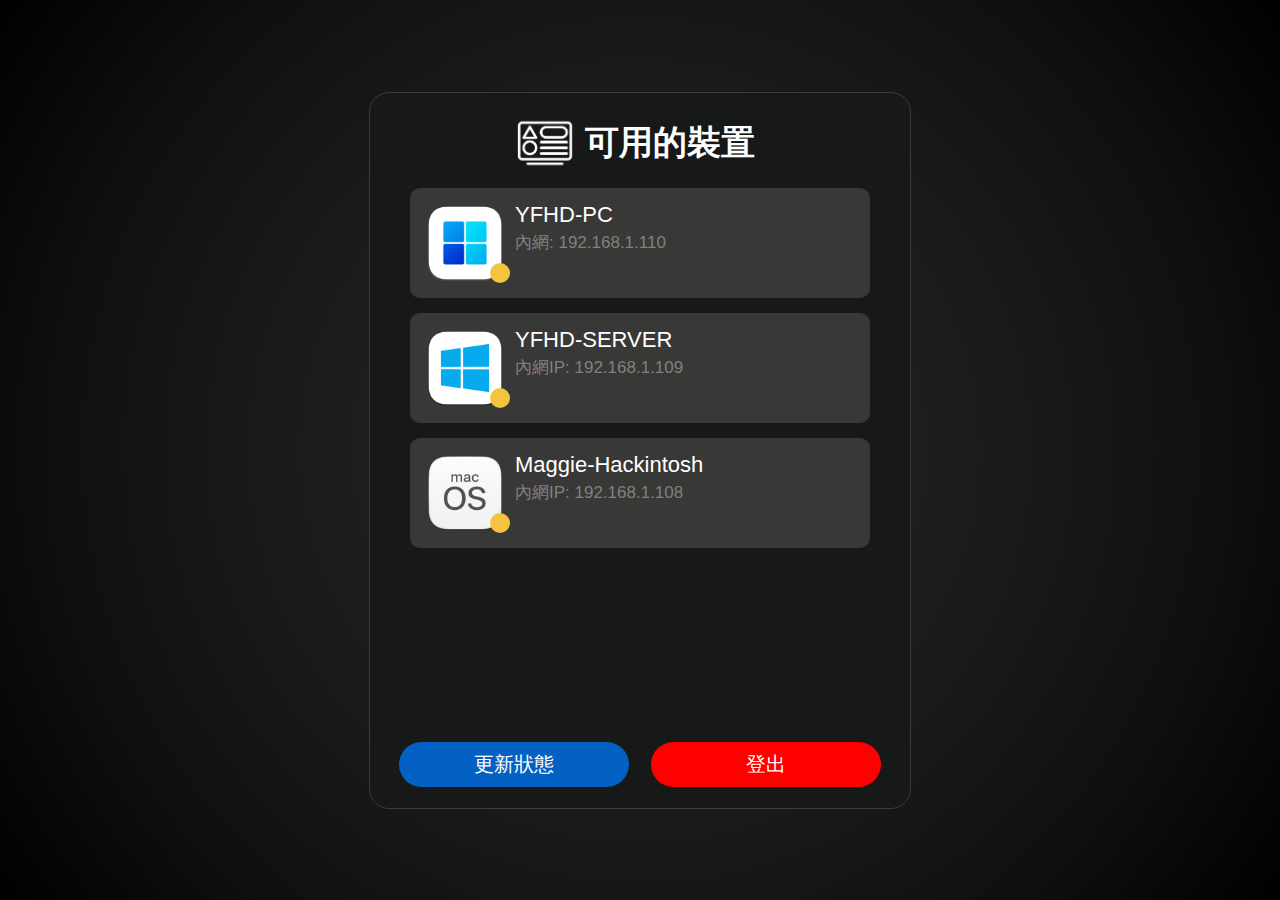
==== web/index.html @ 54c221a3 "Update url path" ====
<!DOCTYPE html>
<html>
  <head>
    <title>YFHD 網路喚醒</title>
    <link rel="shortcut icon" type="image/png" href="https://yfhd-osu.github.io/ESP32-WOW/web/assets/Icon.png"/>
  </head>

  <script src="https://yfhd-osu.github.io/ESP32-WOW/web/index.js"></script>
  <link rel="stylesheet" type="text/css" href="https://yfhd-osu.github.io/ESP32-WOW/web/index.css"/>
  <meta name="theme-color" content="#000000">


  <body background="body" class="center" wi>
    <div class="container">

      <div class="titleDiv"> 
        <img class="titleIcon" src="https://yfhd-osu.github.io/ESP32-WOW/web/assets/device.png">
        <h1 class="titleText">可用的裝置</h1>
      </div>

      <div class="deviceContainer">
        <button class="deviceCard" onclick="sendWakeUp(0)">
          <div class="deviceGrid"> 
            <img class="deviceLogo" src="https://yfhd-osu.github.io/ESP32-WOW/web/assets/Windows11Logo.png">
            <p class="deviceName"> YFHD-PC </p>
            <p class="deviceIP"> 內網: 192.168.1.110 </p>
            <span class="dot" id="status_dev_0">
          </div>
        </button>
        

        <button class="deviceCard" onclick="sendWakeUp(1)">
          <div class="deviceGrid"> 
            <img class="deviceLogo" src="https://yfhd-osu.github.io/ESP32-WOW/web/assets/WindowsServerLogo.png">
            <p class="deviceName"> YFHD-SERVER </p>
            <p class="deviceIP"> 內網IP: 192.168.1.109 </p>
            <span class="dot" id="status_dev_1">
          </div>
        </button>

        <button class="deviceCard" onclick="sendWakeUp(2)">
          <div class="deviceGrid"> 
            <img class="deviceLogo" src="https://yfhd-osu.github.io/ESP32-WOW/web/assets/MacOsLogo.png">
            <p class="deviceName"> Maggie-Hackintosh </p>
            <p class="deviceIP"> 內網IP: 192.168.1.108 </p>
            <span class="dot" id="status_dev_2">
          </div>
        </button>

      </div>
      <div class="functionContainer"> 
        <button onclick="refresh()" class="refreshButton">更新狀態</button>
        <button onclick="logout()" class="logoutButton">登出</button>
      </div>
    </div>
  </body>

</html>
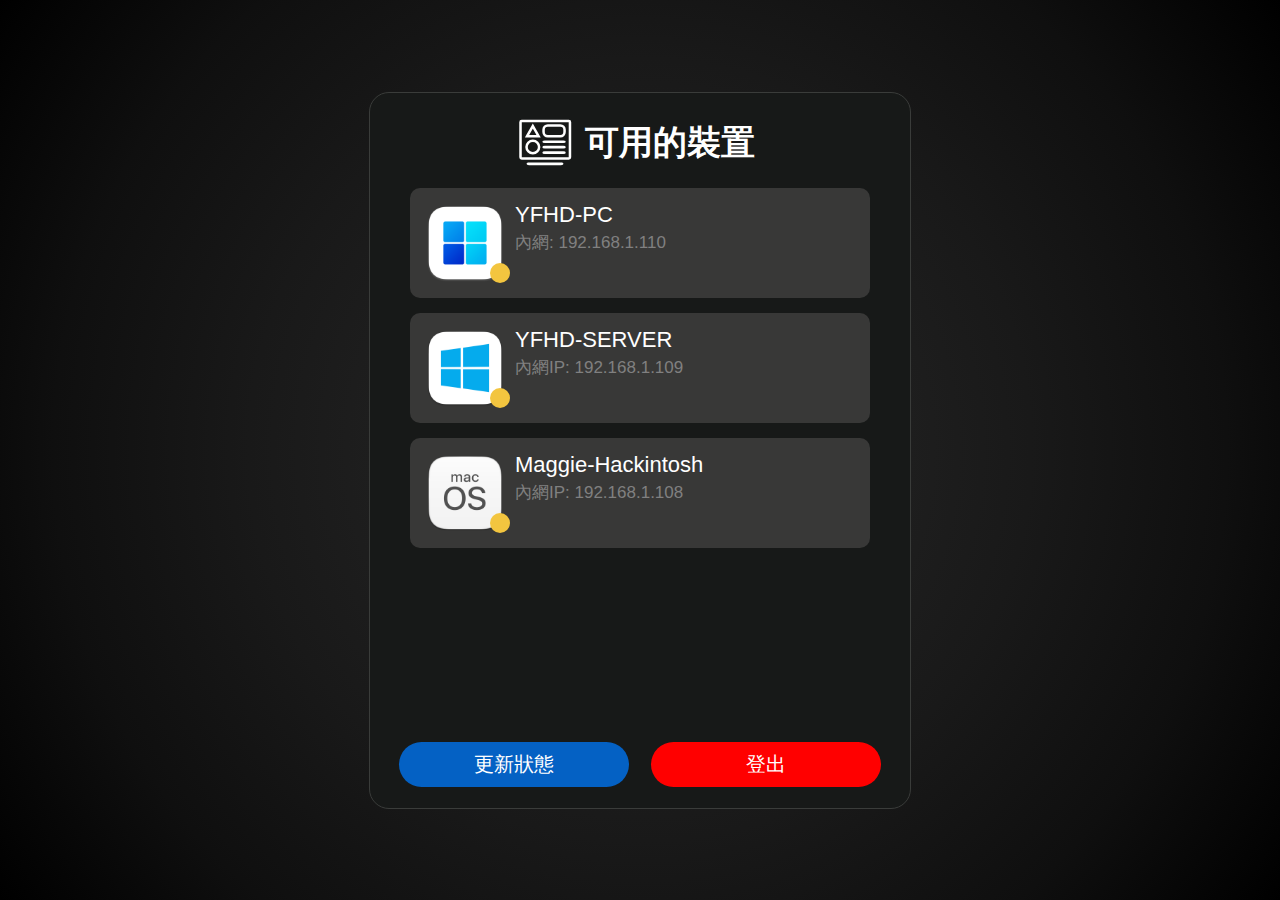
==== commit 6e7d138b: "Update web page" ====
--- a/web/index.html
+++ b/web/index.html
@@ -14,7 +14,7 @@
     <div class="container">
 
       <div class="titleDiv"> 
-        <img class="titleIcon" src="https://yfhd-osu.github.io/ESP32-WOW/web/assets/device.png">
+        <img class="titleIcon" src="https://yfhd-osu.github.io/ESP32-WOW/web/assets/device.svg">
         <h1 class="titleText">可用的裝置</h1>
       </div>
 
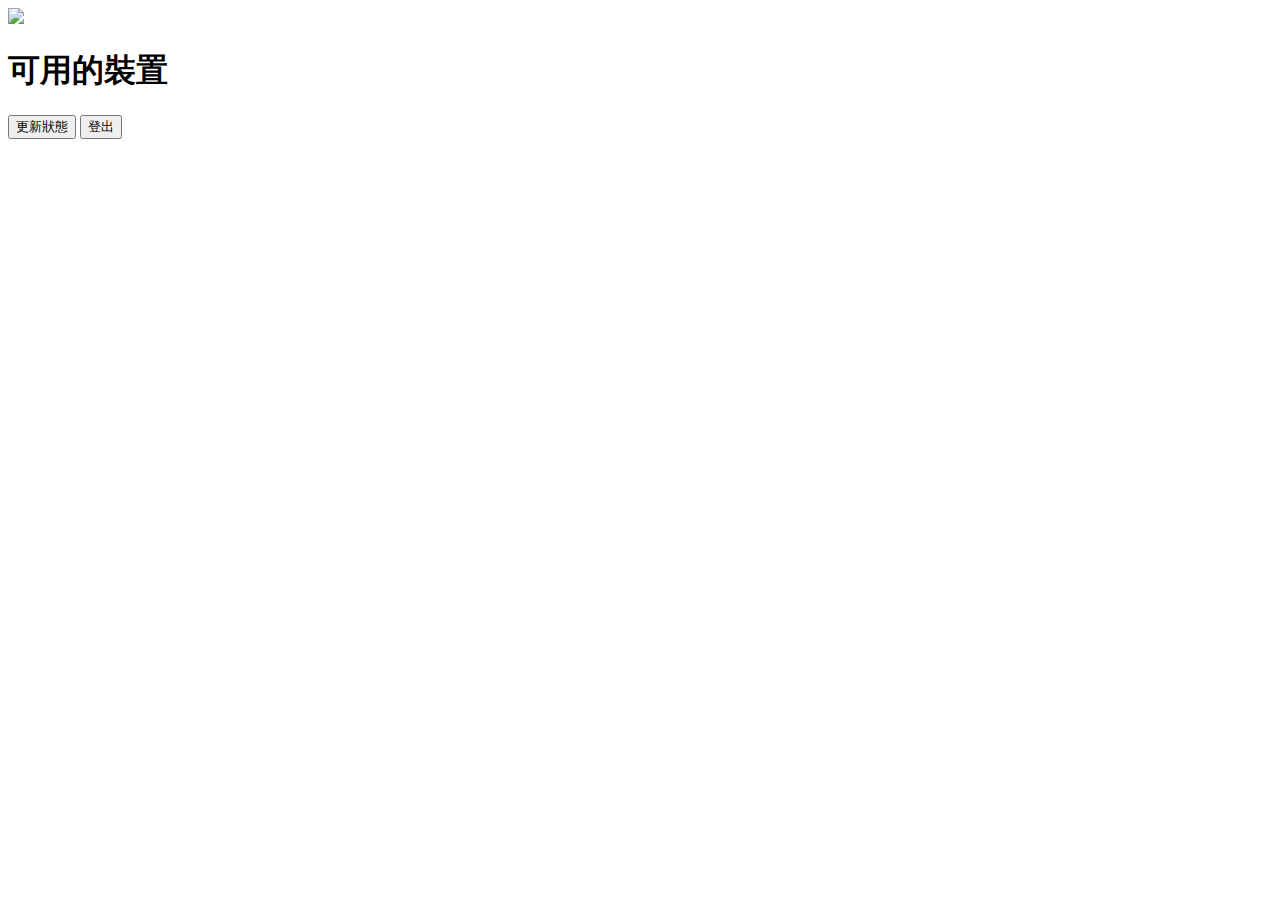
==== commit 08ccdfe5: "Update WebUI" ====
--- a/web/index.html
+++ b/web/index.html
@@ -2,55 +2,32 @@
 <html>
   <head>
     <title>YFHD 網路喚醒</title>
-    <link rel="shortcut icon" type="image/png" href="https://yfhd-osu.github.io/ESP32-WOW/web/assets/Icon.png"/>
+    <!-- <base href="https://yfhd-osu.github.io/ESP32-WOW/web/"> -->
+    <base href="/">
+    
+    <script src="index.js"></script>
+    <meta name="theme-color" content="#000000">
+    <link rel="stylesheet" type="text/css" href="index.css"/>
+    <link rel="shortcut icon" type="image/png" href="/assets/Icon.png"/>
   </head>
 
-  <script src="https://yfhd-osu.github.io/ESP32-WOW/web/index.js"></script>
-  <link rel="stylesheet" type="text/css" href="https://yfhd-osu.github.io/ESP32-WOW/web/index.css"/>
-  <meta name="theme-color" content="#000000">
-
+  
 
   <body background="body" class="center" wi>
     <div class="container">
 
-      <div class="titleDiv"> 
-        <img class="titleIcon" src="https://yfhd-osu.github.io/ESP32-WOW/web/assets/device.svg">
+      <div class="title-wrapper"> 
+        <img class="titleIcon" src="assets/device.svg">
         <h1 class="titleText">可用的裝置</h1>
       </div>
 
-      <div class="deviceContainer">
-        <button class="deviceCard" onclick="sendWakeUp(0)">
-          <div class="deviceGrid"> 
-            <img class="deviceLogo" src="https://yfhd-osu.github.io/ESP32-WOW/web/assets/Windows11Logo.png">
-            <p class="deviceName"> YFHD-PC </p>
-            <p class="deviceIP"> 內網: 192.168.1.110 </p>
-            <span class="dot" id="status_dev_0">
-          </div>
-        </button>
-        
+      <div class="list-wrapper">
+        <div id="list-viewport"> </div>
+      </div>
 
-        <button class="deviceCard" onclick="sendWakeUp(1)">
-          <div class="deviceGrid"> 
-            <img class="deviceLogo" src="https://yfhd-osu.github.io/ESP32-WOW/web/assets/WindowsServerLogo.png">
-            <p class="deviceName"> YFHD-SERVER </p>
-            <p class="deviceIP"> 內網IP: 192.168.1.109 </p>
-            <span class="dot" id="status_dev_1">
-          </div>
-        </button>
-
-        <button class="deviceCard" onclick="sendWakeUp(2)">
-          <div class="deviceGrid"> 
-            <img class="deviceLogo" src="https://yfhd-osu.github.io/ESP32-WOW/web/assets/MacOsLogo.png">
-            <p class="deviceName"> Maggie-Hackintosh </p>
-            <p class="deviceIP"> 內網IP: 192.168.1.108 </p>
-            <span class="dot" id="status_dev_2">
-          </div>
-        </button>
-
-      </div>
-      <div class="functionContainer"> 
-        <button onclick="refresh()" class="refreshButton">更新狀態</button>
-        <button onclick="logout()" class="logoutButton">登出</button>
+      <div class="function-wrapper"> 
+        <button onclick="refresh()" id="refresh">更新狀態</button>
+        <button onclick="logout()" id="logout">登出</button>
       </div>
     </div>
   </body>
--- a/web/index.css
+++ b/web/index.css
@@ -0,0 +1,257 @@
+html {
+  box-sizing: border-box;
+  overflow: hidden;
+}
+*, *:before, *:after {
+  box-sizing: inherit;
+}
+
+body { 
+  background-image: radial-gradient(circle, #2a2a2a, #212121, #191919, #0f0f0f, #000000);
+  
+  /* Disable text select */
+  -webkit-touch-callout: none;
+  -webkit-user-select: none;
+  -khtml-user-select: none;
+  -moz-user-select: none;
+  -ms-user-select: none;
+  user-select: none;
+
+  height: 100vh;
+  height: 100svh;
+  display: flex;
+  align-items: center;
+  justify-content: center;
+}
+
+.title-wrapper { /* "登入以繼續"文字排版 */
+  height: 80px;
+  width: 100%;
+  display: flex;
+  align-items: center;
+  justify-content: center;
+}
+
+.title-wrapper img {
+  width: 60px;
+  height: 60px;
+  margin-right: 10px;
+  user-select: none;
+}
+
+.title-wrapper h1 {
+  color: white;
+  font-size: 3.3rem;
+}
+
+.container {
+  border-radius: 20px;
+  border: 1px solid rgb(58, 60, 58);
+  background: rgb(23, 25, 24);
+  padding: 20px;
+  /* height: 75vh; */
+  /* min-height: 550px; */
+  
+  display: flex;
+  justify-content: center;
+  align-items: center;
+  flex-direction: column;
+}
+
+/* 裝置單元 */
+
+.card-wrapper {
+  width: 450px;
+  height: 110px;
+  margin: 10px auto 10px auto;
+  padding: 10px;
+  background-color: rgb(56, 56, 55);
+  border-radius: 10px;
+  border: none;
+
+  display: flex;
+  justify-content: start;
+  align-items: start;
+  flex-direction: row;
+}
+
+.card-wrapper:active {
+  background-color: rgb(13, 14, 15);
+}
+
+.card-wrapper img {
+  position: absolute;
+  height: 90px;
+  width: 90px;
+}
+
+.card-wrapper span[id=name] {
+  color: white;
+  font: 1.8rem sans-serif;
+  position: absolute;
+  margin: 10px auto auto 95px;
+}
+
+.card-wrapper span[id=ip] {
+  color: gray;
+  font: 1.1rem sans-serif;
+  position: absolute;
+  margin: 40px auto auto 95px;
+}
+
+.card-wrapper span[id=dot] {
+  height: 20px;
+  width: 20px;
+  border-radius: 50%;
+  position: absolute;
+  background-color: #f3c53f;
+  margin: 65px auto auto 65px;
+}
+
+/* 按鈕單元 */
+.function-wrapper {
+  position: relative;
+  height: auto;
+  width: 500px;
+  margin-top: 20px;
+  display: flex;
+  align-items: center;
+  justify-content: center;
+}
+
+.function-wrapper button[id=logout] {
+  position: relative;
+  width: 230px;
+  height: 45px;
+  background-color: red;
+  color: white;
+  border: 0px;
+  margin: 0px 9px 0px 9px;
+  text-align: center;
+  font-size: 20px;
+  cursor: pointer;
+  border-radius: 50px;
+}
+
+.function-wrapper button[id=refresh] {
+  width: 230px;
+  height: 45px;
+  background-color: rgb(4, 97, 196);
+  color: white;
+  border: 0px;
+  margin: 0px 9px 0px 9px;
+  text-align: center;
+  font-size: 20px;
+  cursor: pointer;
+  border-radius: 50px;
+}
+
+.list-wrapper {
+  width: 100%;
+  height: 660px;
+  overflow-y: auto;
+  -webkit-mask-image: linear-gradient(to bottom, transparent 0, black var(--top-mask-size, 0), black calc(100% - var(--bottom-mask-size, 0)), transparent 100%);
+  mask-image: linear-gradient(to bottom, transparent 0, black var(--top-mask-size, 0), black calc(100% - var(--bottom-mask-size, 0)), transparent 100%);
+  --top-mask-size: 0px;
+  --bottom-mask-size: 0px;
+
+}
+
+.list-wrapper.is-top-overflowing {
+  --top-mask-size: 48px !important;
+}
+
+.list-wrapper.is-bottom-overflowing {
+  --bottom-mask-size: 48px !important;
+}
+
+.list-wrapper div {
+  /* Column viewport */
+  position: relative;
+}
+
+::-webkit-scrollbar {
+  width: 5px;
+}
+::-webkit-scrollbar-track {
+  -webkit-border-radius: 10px;
+  border-radius: 10px;
+  margin: 0px 0 5px 0;
+}
+::-webkit-scrollbar-thumb {
+  -webkit-border-radius: 4px;
+  border-radius: 4px;
+  background: rgb(219,219,219);
+}
+
+@media (max-width: 990px) { 
+  .container {
+    padding: 50px;
+  }
+
+  .title-wrapper { /* "登入以繼續"文字排版 */
+    padding: 30px 0px 80px 0px;
+  }
+  
+  .title-wrapper img {
+    width: 6rem;
+    height: 6rem;
+  }
+  
+  .title-wrapper h1 {
+    font-size: 6rem;
+  }
+
+  .card-wrapper {
+    width: 80vw;
+    height: 20vw;
+  }
+
+  .list-wrapper {
+    height: auto;
+    max-height: 75vh;
+    max-height: 75svh;
+  }
+
+  .card-wrapper img {
+    height: calc(20vw - 15px);
+    width: calc(20vw - 15px);
+    margin: 0px 0px 10px 0px;
+  }
+
+  .card-wrapper span[id=name] {
+    font: 3rem sans-serif;
+    margin: 15px auto auto calc(20vw - 15px);
+  }
+  
+  .card-wrapper span[id=ip] {
+    font: 2rem sans-serif;
+    margin: 70px auto auto calc(20vw - 15px);
+  }
+  
+  .card-wrapper span[id=dot] {
+    height: 2.6rem;
+    width: 2.6rem;
+    margin: calc(20vw - 70px) auto auto calc(20vw - 65px);
+  }
+
+  .function-wrapper {
+    height: auto;
+    width: 80vw;
+    margin-top: 20px;
+  }
+  
+  .function-wrapper button[id=logout] {
+    width: 45%;
+    height: auto;
+    font-size: 3rem;
+    padding: 10px;
+  }
+  
+  .function-wrapper button[id=refresh] {
+    width: 45%;
+    height: auto;
+    font-size: 3rem;
+    padding: 10px;
+  }
+}
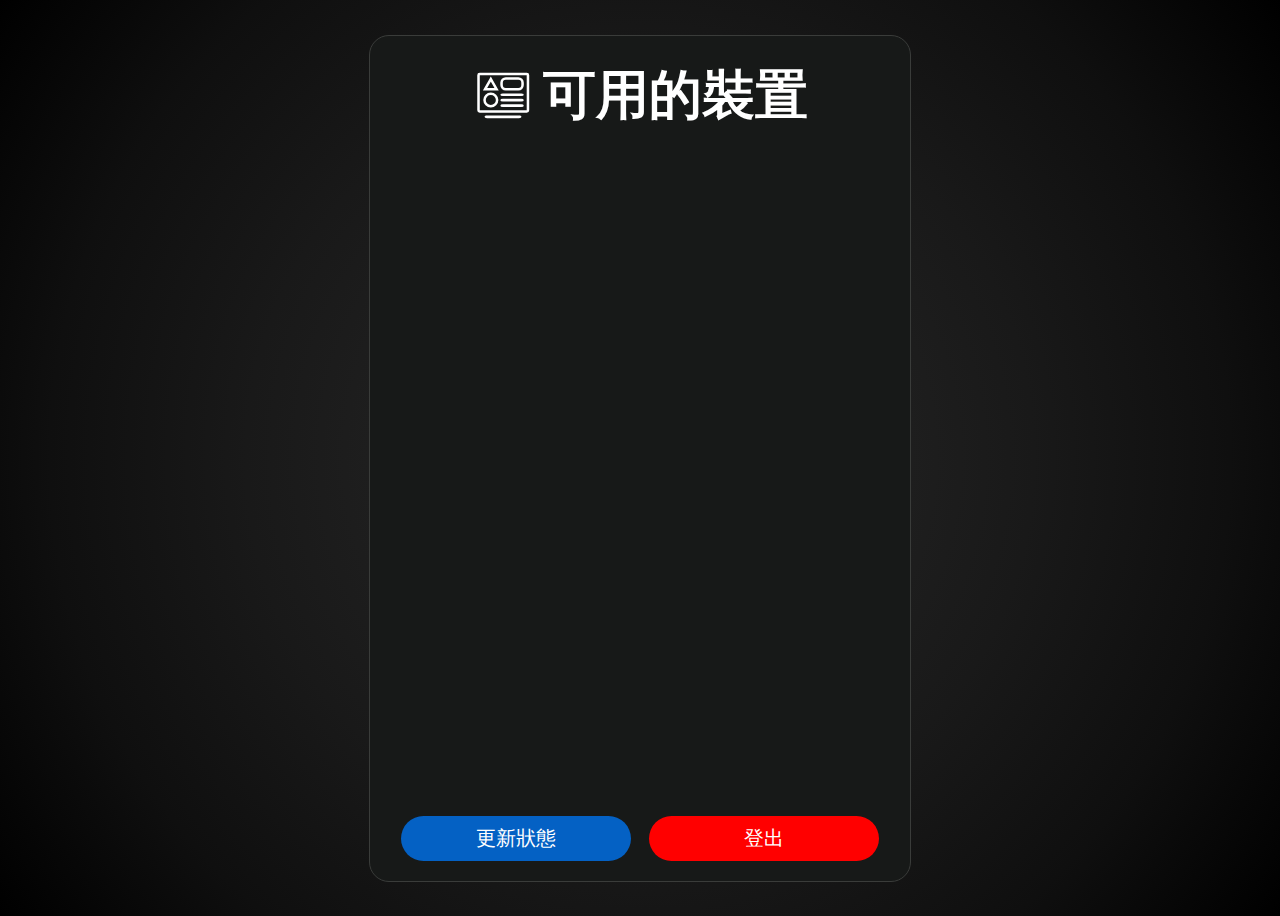
==== commit bfa72391: "Update web" ====
--- a/web/index.html
+++ b/web/index.html
@@ -3,7 +3,6 @@
   <head>
     <title>YFHD 網路喚醒</title>
     <!-- <base href="https://yfhd-osu.github.io/ESP32-WOW/web/"> -->
-    <base href="/">
     
     <script src="index.js"></script>
     <meta name="theme-color" content="#000000">
@@ -17,7 +16,7 @@
     <div class="container">
 
       <div class="title-wrapper"> 
-        <img class="titleIcon" src="assets/device.svg">
+        <img class="titleIcon" src="https://yfhd-osu.github.io/ESP32-WOW/web/assets/device.svg">
         <h1 class="titleText">可用的裝置</h1>
       </div>
 
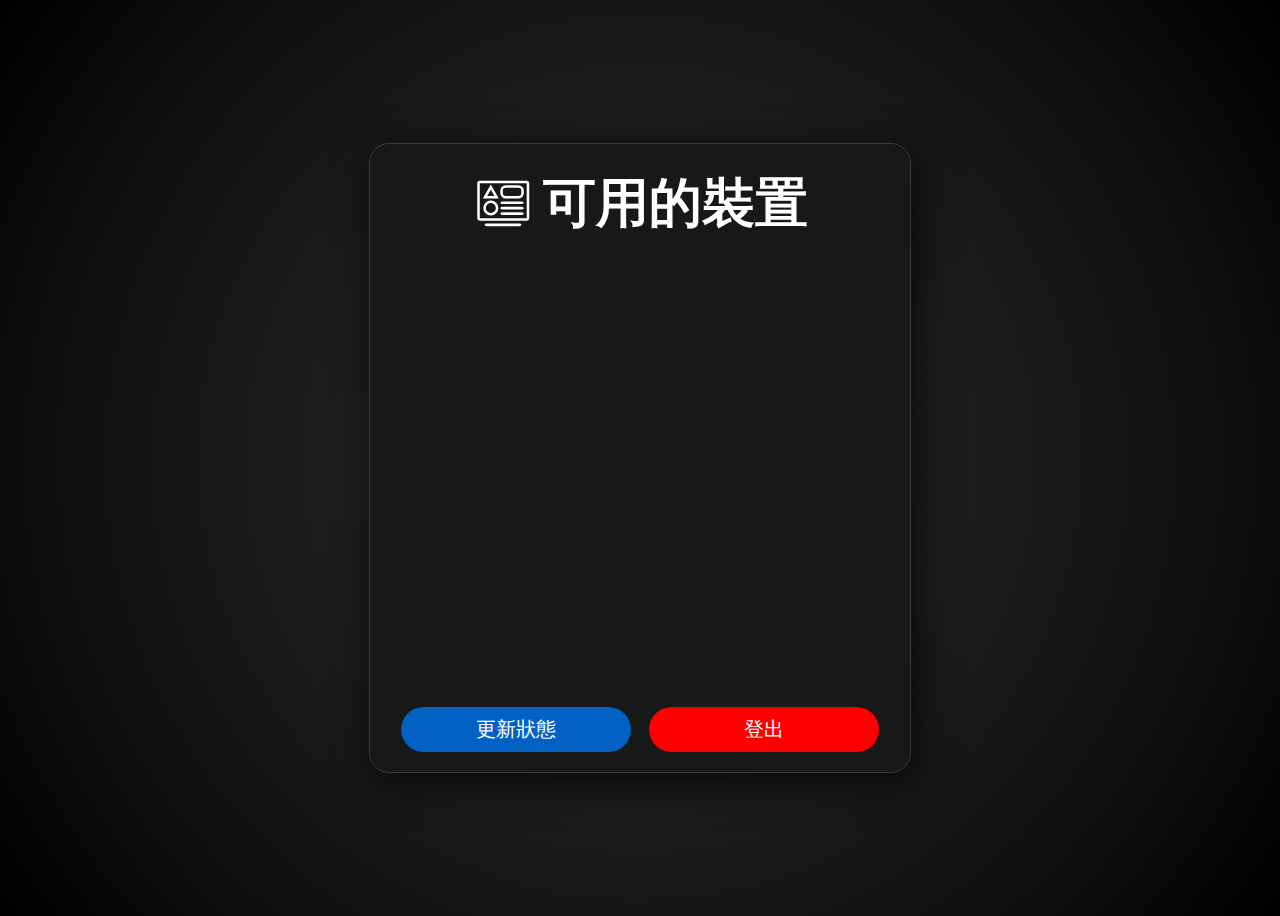
==== commit 7f50a05a: "Update web" ====
--- a/web/index.html
+++ b/web/index.html
@@ -2,15 +2,19 @@
 <html>
   <head>
     <title>YFHD 網路喚醒</title>
-    <!-- <base href="https://yfhd-osu.github.io/ESP32-WOW/web/"> -->
     
+    <!-- On deploy -->
+    <script src="https://yfhd-osu.github.io/ESP32-WOW/web/index.js"></script>
+    <link rel="stylesheet" type="text/css" href="https://yfhd-osu.github.io/ESP32-WOW/web/index.css"/>
+    <!-- Local test -->
     <script src="index.js"></script>
+    <link rel="stylesheet" type="text/css" href="index.css"/>
+    
     <meta name="theme-color" content="#000000">
-    <link rel="stylesheet" type="text/css" href="index.css"/>
-    <link rel="shortcut icon" type="image/png" href="/assets/Icon.png"/>
+    <link href="https://fonts.googleapis.com/css?family=Open+Sans:400,600,300" rel="stylesheet" type="text/css">
+    <link rel="shortcut icon" type="image/png" href="https://yfhd-osu.github.io/ESP32-WOW/web/assets/Icon.png"/>
+    
   </head>
-
-  
 
   <body background="body" class="center" wi>
     <div class="container">
--- a/web/index.css
+++ b/web/index.css
@@ -22,6 +22,8 @@
   display: flex;
   align-items: center;
   justify-content: center;
+
+  font-family: "Open-Sans", sans-serif;
 }
 
 .title-wrapper { /* "登入以繼續"文字排版 */
@@ -49,13 +51,15 @@
   border: 1px solid rgb(58, 60, 58);
   background: rgb(23, 25, 24);
   padding: 20px;
-  /* height: 75vh; */
-  /* min-height: 550px; */
   
   display: flex;
   justify-content: center;
   align-items: center;
   flex-direction: column;
+
+  box-shadow: 5px 8px 40px rgba(0, 0, 0, 0.7);
+  max-height: 85vh;
+  min-height: 70vh;
 }
 
 /* 裝置單元 */
@@ -73,10 +77,21 @@
   justify-content: start;
   align-items: start;
   flex-direction: row;
+
+  transition: all 350ms ease-in-out;
+}
+
+.card-wrapper:hover {
+  background-color: rgb(61, 61, 60);
+  transform: scale(0.97);
+  transition: all 150ms ease-out;
 }
 
 .card-wrapper:active {
-  background-color: rgb(13, 14, 15);
+  transform: scale(0.95);
+  transition: all 50ms ease-in-out;
+  background-color: rgb(48, 48, 47);
+  opacity: 80%;
 }
 
 .card-wrapper img {
@@ -87,19 +102,19 @@
 
 .card-wrapper span[id=name] {
   color: white;
-  font: 1.8rem sans-serif;
+  font-size: 1.8rem;
   position: absolute;
   margin: 10px auto auto 95px;
 }
 
 .card-wrapper span[id=ip] {
   color: gray;
-  font: 1.1rem sans-serif;
+  font-size: 1.1rem ;
   position: absolute;
   margin: 40px auto auto 95px;
 }
 
-.card-wrapper span[id=dot] {
+.card-wrapper span[id^='status-dev'] {
   height: 20px;
   width: 20px;
   border-radius: 50%;
@@ -148,7 +163,7 @@
 
 .list-wrapper {
   width: 100%;
-  height: 660px;
+  margin-bottom: auto;
   overflow-y: auto;
   -webkit-mask-image: linear-gradient(to bottom, transparent 0, black var(--top-mask-size, 0), black calc(100% - var(--bottom-mask-size, 0)), transparent 100%);
   mask-image: linear-gradient(to bottom, transparent 0, black var(--top-mask-size, 0), black calc(100% - var(--bottom-mask-size, 0)), transparent 100%);
@@ -187,6 +202,8 @@
 @media (max-width: 990px) { 
   .container {
     padding: 50px;
+    max-height: calc(100vh - 10vw);
+    max-height: calc(100svh - 10vw);
   }
 
   .title-wrapper { /* "登入以繼續"文字排版 */
@@ -207,10 +224,16 @@
     height: 20vw;
   }
 
+  .card-wrapper:hover {
+    transform: scale(1);
+  }
+
+  .card-wrapper:active {
+    transform: scale(0.95);
+  }
+
   .list-wrapper {
     height: auto;
-    max-height: 75vh;
-    max-height: 75svh;
   }
 
   .card-wrapper img {
@@ -220,19 +243,19 @@
   }
 
   .card-wrapper span[id=name] {
-    font: 3rem sans-serif;
-    margin: 15px auto auto calc(20vw - 15px);
+    font-size: 3rem ;
+    margin: 15px auto auto calc(20vw - 5px);
   }
   
   .card-wrapper span[id=ip] {
-    font: 2rem sans-serif;
-    margin: 70px auto auto calc(20vw - 15px);
-  }
-  
-  .card-wrapper span[id=dot] {
+    font-size: 2rem ;
+    margin: 70px auto auto calc(20vw - 5px);
+  }
+  
+  .card-wrapper span[id^='status-dev'] {
     height: 2.6rem;
     width: 2.6rem;
-    margin: calc(20vw - 70px) auto auto calc(20vw - 65px);
+    margin: calc(20vw - 65px) auto auto calc(20vw - 65px);
   }
 
   .function-wrapper {
